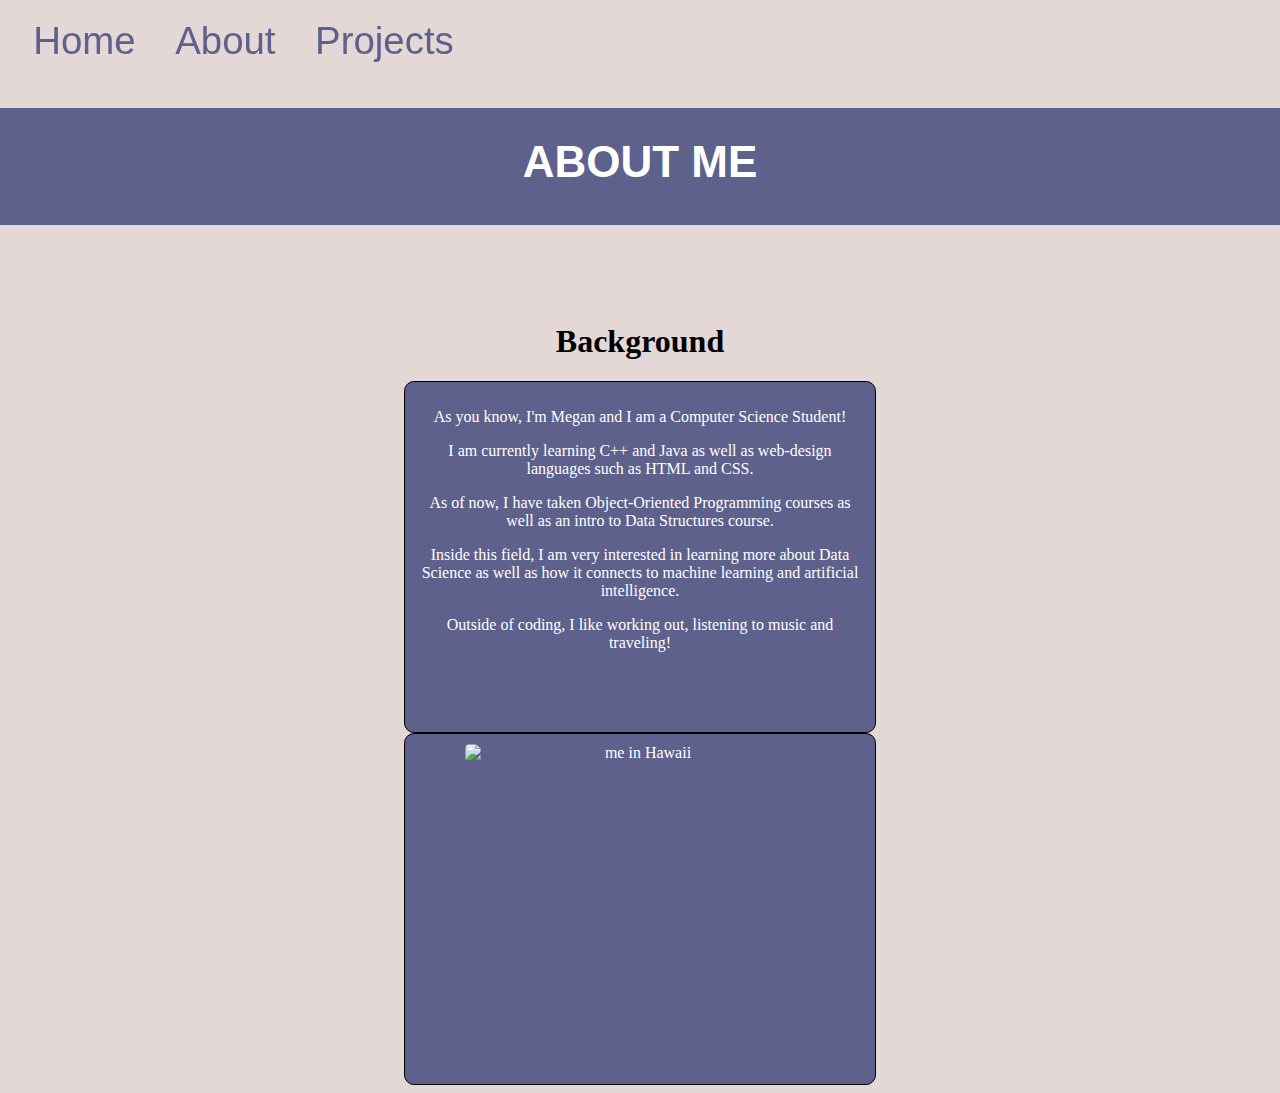
==== about.html @ 84424ed2 "Add files via upload" ====
<!DOCTYPE html>
<html>
    <head>
        <meta charset="UTF-8">
        <meta name="viewport" content="width=device-width, inital-scale=1.0">
        <link rel="stylesheet" href="styles.css">
        <title>About me</title>
        </head>
    <body>
        <header>
            <nav id="navbar">
              <ul>
                <li><a href="index.html">Home</a></li>
                <li><a href="about.html">About</a></li>
                <li><a href="projects.html">Projects</a></li>
            </nav>
          </header>
        <main>
        <div class="border">
            <div class="head">
              <h1>ABOUT ME</h1>
            </div></div>
        <section id="about">
            <h1>Background</h1>
            <div class="box">
              <p>As you know, I'm Megan and I am a Computer Science Student!</p>
              <p>I am currently learning C++ and Java as well as web-design languages such as HTML and CSS.</p>
              <p>As of now, I have taken Object-Oriented Programming courses as well as an intro to Data Structures course.</p>
              <p>Inside this field, I am very interested in learning more about Data Science as well as how it connects to machine learning and artificial intelligence.</p>
              <p>Outside of coding, I like working out, listening to music and traveling! </p>
            </div>
            <div class="box">
              <img id="pic2" src="pic2.png" alt="me in Hawaii">
            </div>
        </section>
        </main>
    </body>
   
</html>
---- styles.css ----
@media (prefers-reduced-motion: no-preference) {
    * {
      scroll-behavior: smooth;
    }
  }
  
  @media {
    #navbar {
      position: relative;
    }
  }
  
  header {
    width: 100vw;
    position: fixed;
    top: 0;
    left: 0;
  }
  
  body {
    background-color: #e3d8d5;
    color: white;
  }
  
  header a {
   color: #5d618c;
  }
  
  main {
    padding-top: 25vh;
  }
  
  nav ul li a:hover {
    color: #7a7ea1;
    text-decoration: underline;
  }
  
  nav ul {
    display: flex;
    justify-content: space-evenly;
    flex-wrap: wrap;
    align-items: center;
    padding-inline-start: 0;
    height: 100%;
    width: 100%;
  }
  
  li {
    list-style: none;
    display: block;
    padding: 0.2rem;
    margin: 0 0.2rem;
    overflow: hidden;
    padding-left: 30px;
  }
  
  li a {
    text-decoration: none;
    font-size: 3vw;
    font-family: Georgia, sans-serif;
   
  }
  
  #navbar {
    position: fixed;
  }
  
  
  @media only screen and (max-width: 550px) {
    li a {
    text-decoration: none;
    font-size: 4vw;
    font-family: Georgia, sans-serif;
  }
  
  }
  
  .head {
    text-align: center;
    z-index: 2;
    font-size: 22px;
    font-family: Georgia, sans-serif;
  }
  
  .border {
    background: #5d618c;
    width: 100%;
    left: 0;
    position: fixed;
    top: 12vh;
    height: 13vh;

   
  }

  .icons {
    display: inline;
    margin-left: 40vw;
    font-size: 45px;
   color: #5d618c;
  }

  #linkedin {
    margin-right: 10vw;
  }

  a:visited {
    color: #5d618c;
  }
  
  #welcome-section h1, #about h1, #projects h1 {
    margin-top: 10vh;
    text-align: center;
    color: black;
  }

  .box {
    width: 50vh;
    height: 330px;
    border: 1px solid black;
    background-color: #5d618c;
    text-align: center;
    border-radius: 10px;
    padding: 10px;
    margin: auto;
    color: white;
  }
 
  img {
    display: flex;
    width: 100%;
    max-width: 350px;
    height: 250px;
    flex-wrap: wrap;
    border-radius: 5px;
    object-fit: cover;
    margin: auto;
  }

  #pic2 {
    object-fit: cover;
    margin: auto;
    border-radius: 5px;
    height: 320px;
  }

  #project {
    color: rgb(240, 187, 65);
    font-size: 20px;
    text-decoration: none;
    font-weight: bold;
  }

  #project:hover {
    text-decoration: underline;
    color: rgb(224, 164, 24);
  }

  #Java {
    color: rgb(202, 194, 194);
  }
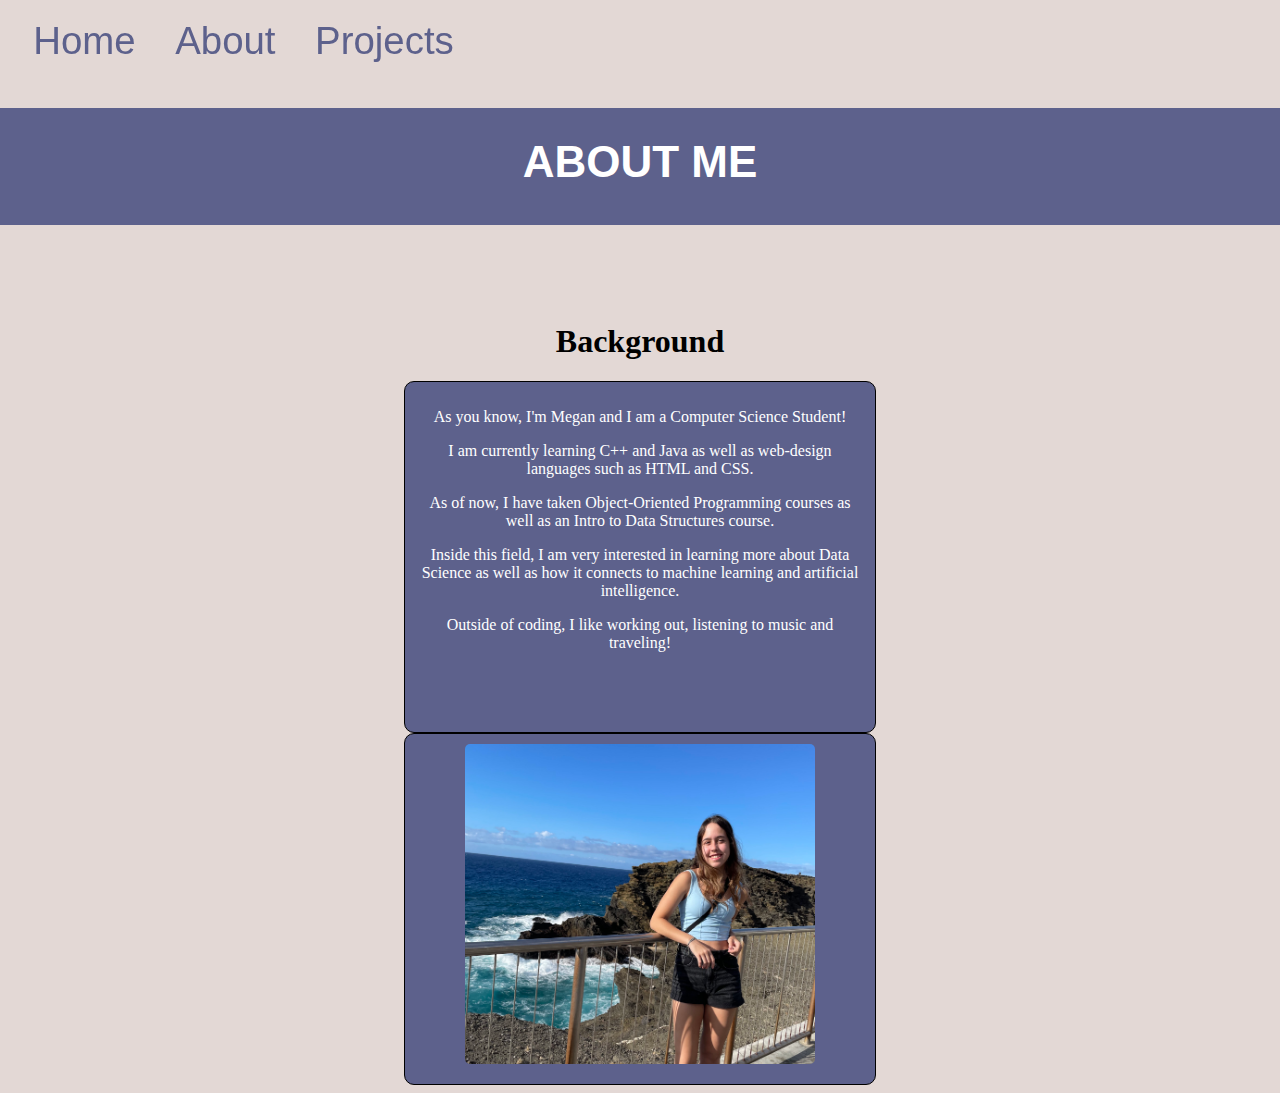
==== commit e66d2c33: "Update about.html" ====
--- a/about.html
+++ b/about.html
@@ -25,12 +25,12 @@
             <div class="box">
               <p>As you know, I'm Megan and I am a Computer Science Student!</p>
               <p>I am currently learning C++ and Java as well as web-design languages such as HTML and CSS.</p>
-              <p>As of now, I have taken Object-Oriented Programming courses as well as an intro to Data Structures course.</p>
+              <p>As of now, I have taken Object-Oriented Programming courses as well as an Intro to Data Structures course.</p>
               <p>Inside this field, I am very interested in learning more about Data Science as well as how it connects to machine learning and artificial intelligence.</p>
               <p>Outside of coding, I like working out, listening to music and traveling! </p>
             </div>
             <div class="box">
-              <img id="pic2" src="pic2.png" alt="me in Hawaii">
+              <img id="pic2" src="pic2.jpg" alt="me in Hawaii">
             </div>
         </section>
         </main>
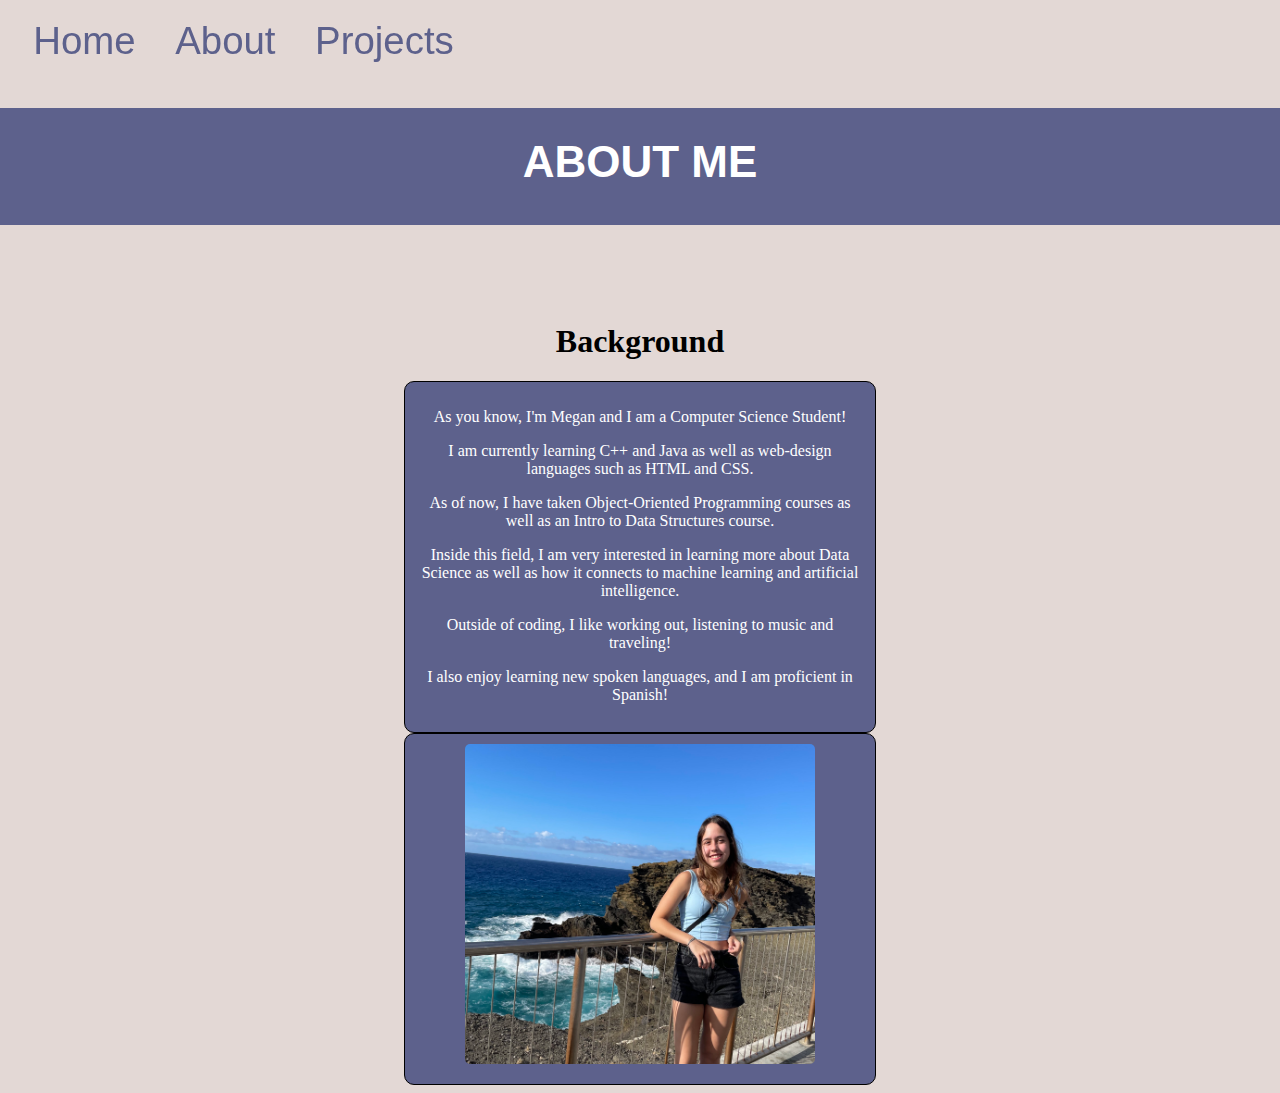
==== commit 560fb002: "Update about.html" ====
--- a/about.html
+++ b/about.html
@@ -28,6 +28,7 @@
               <p>As of now, I have taken Object-Oriented Programming courses as well as an Intro to Data Structures course.</p>
               <p>Inside this field, I am very interested in learning more about Data Science as well as how it connects to machine learning and artificial intelligence.</p>
               <p>Outside of coding, I like working out, listening to music and traveling! </p>
+                <p>I also enjoy learning new spoken languages, and I am proficient in Spanish!</p>
             </div>
             <div class="box">
               <img id="pic2" src="pic2.jpg" alt="me in Hawaii">
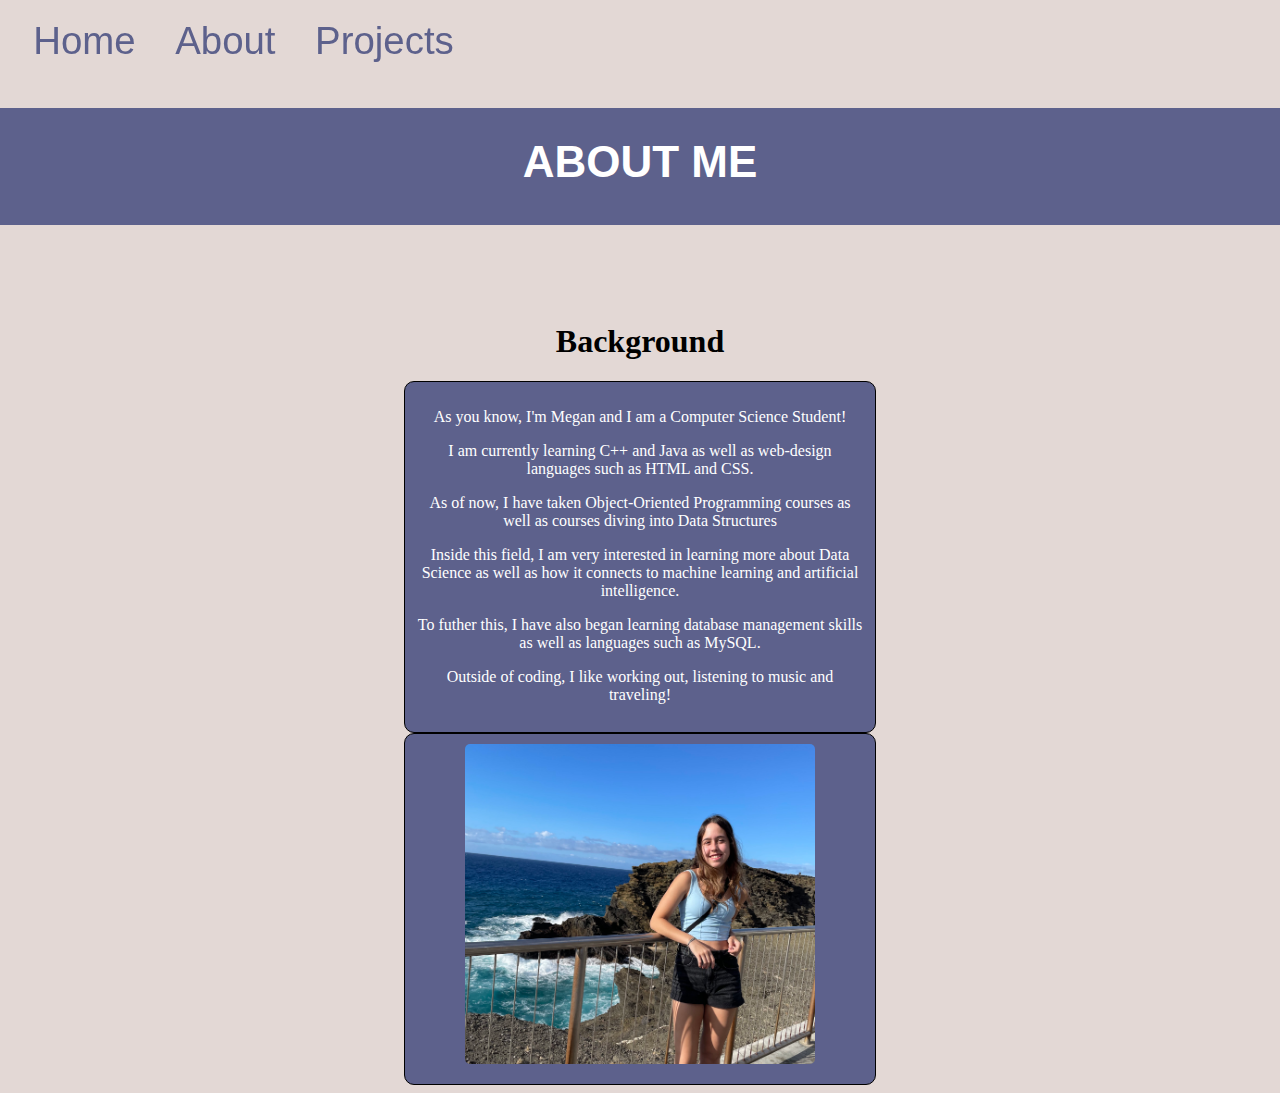
==== commit eb9ff48e: "Update about.html" ====
--- a/about.html
+++ b/about.html
@@ -25,10 +25,10 @@
             <div class="box">
               <p>As you know, I'm Megan and I am a Computer Science Student!</p>
               <p>I am currently learning C++ and Java as well as web-design languages such as HTML and CSS.</p>
-              <p>As of now, I have taken Object-Oriented Programming courses as well as an Intro to Data Structures course.</p>
+              <p>As of now, I have taken Object-Oriented Programming courses as well as courses diving into Data Structures</p>
               <p>Inside this field, I am very interested in learning more about Data Science as well as how it connects to machine learning and artificial intelligence.</p>
+              <p>To futher this, I have also began learning database management skills as well as languages such as MySQL.</p>
               <p>Outside of coding, I like working out, listening to music and traveling! </p>
-                <p>I also enjoy learning new spoken languages, and I am proficient in Spanish!</p>
             </div>
             <div class="box">
               <img id="pic2" src="pic2.jpg" alt="me in Hawaii">
